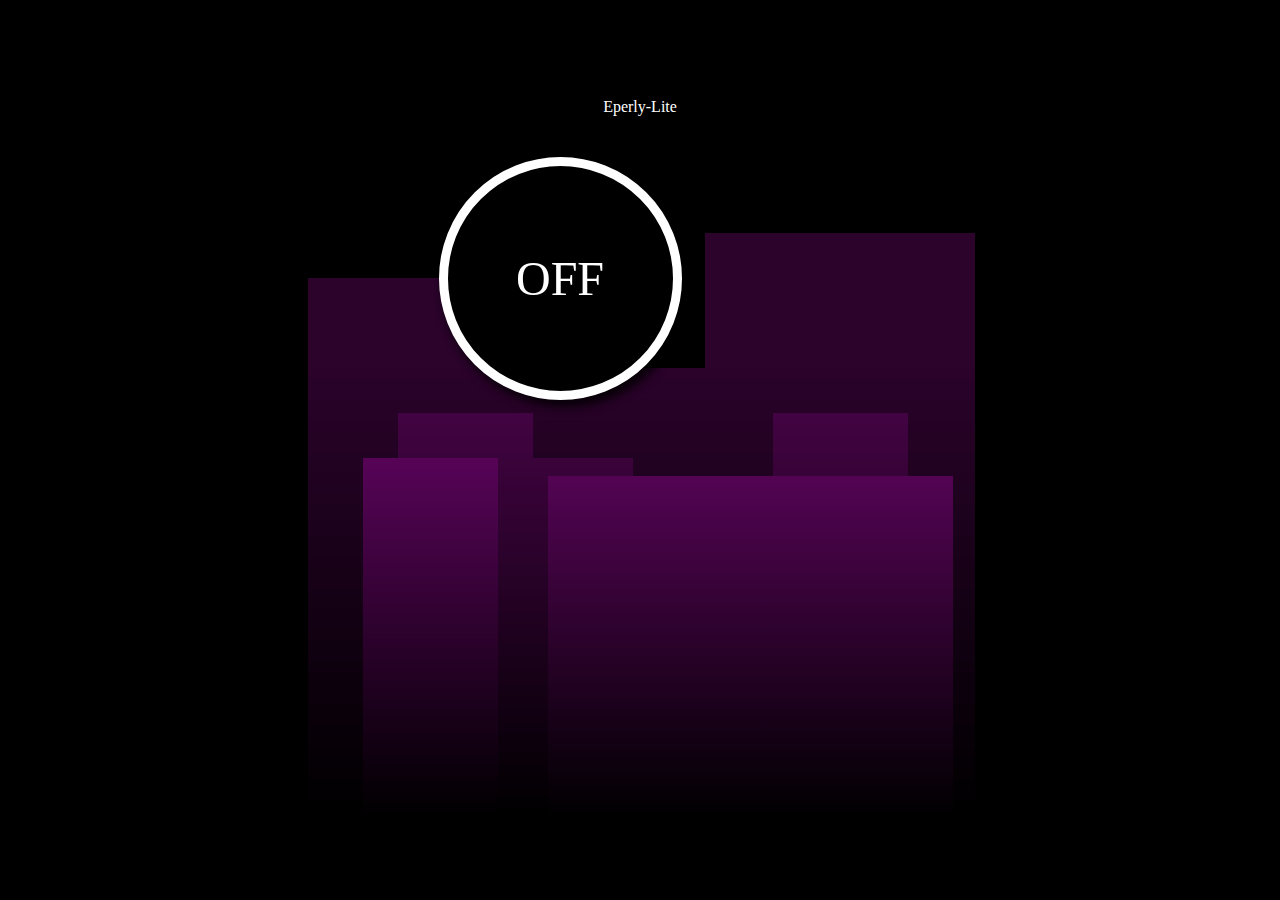
==== index_linked.html @ adbddb36 "Added index_linked.html" ====
<!DOCTYPE html>
<html lang="en">
    <head>
        <meta charset="UTF-8"/>
        <meta name="viewport" content="width=device-width, initial-scale=1.0"/>
        <!-- <link rel="stylesheet" href="styles.css"></link> -->
        <style>
            :root {
                --bg-1: rgb(0, 0, 0);
                --bg-2: rgb( 10, 10, 10);
                --bg-3: rgb(40, 40, 40);
                
                --body-dark-bg1: rgb(0, 0, 0);
                --body-light-bg1: rgb(230, 172, 118);

                --dark-building0: rgb(43, 3, 43);
                --dark-building1: rgb(74, 4, 74);
                --dark-building2: rgb(109, 5, 109);

                --light-building0: rgb(90, 56, 35);
                --light-building1: rgb(130, 78, 46);
                --light-building2: rgb(191, 121, 78);

            }

            body {
                padding: 0;
                background: var(--body-dark-bg1);
                overflow-y: scroll;
                overflow-x: hidden;
                display: flex;
                align-items: center;
                flex-direction: column;
                font-family: fantasy, cursive;
            }

            #title {
                color: white;
                margin-top: 10vh;
                display: flex;
                justify-content: center;
            }

            #building-container0 {
                width: 100vw;
                display: flex;
                flex-direction: row;
                justify-content: center;
                position: fixed;
            }

            #building-container1 {
                width: 100vw;
                display: flex;
                flex-direction: row;
                justify-content: center;
                position: fixed;
            }

            #building-container2 {
                width: 100vw;
                display: flex;
                flex-direction: row;
                justify-content: center;
                position: fixed;
            }

            #building-filter {
                width: 100vw;
                height: 100vh;
                background: linear-gradient(rgb(0, 0, 0, 0) 40%, var(--body-dark-bg1) 90%);
                position: fixed;
                /* background: blue;     */
            }

            #page-container {
                display: flex;
                align-items: center;
                flex-direction: row;
                flex-wrap: wrap;
                max-width: 100vh;
                position: absolute;
                margin-top: 10vh;
                max-height: 100vh;
            }

            .slider-container {
                max-width: 100vh;
                height: 50vh;
                margin-top: 35vh;
                overflow: hidden;
            }

            .paletteContainer {
                max-width: 100vh;
                display: flex;
                flex-wrap: wrap;
                gap: 10px;
                margin: 50px;
            }

            .lightBulb-container {
                max-width: 30vh;
                height: 30vh;
                margin-top: 5vh;
                /* overflow: hidden; */
                display: flex;
                align-items: center;
                justify-content: center;
            }

            .quantizable {
                display: flex;
                justify-content: space-between;
                margin-top: 20px;
                margin-bottom: 30px;
                max-width: 100vh;
            }

            button {
                width: 100px;
                opacity: 0%;
                margin-left: 30px;
                margin-right: 30px;
                border-radius: 10px;
                box-shadow: 5px 5px 10px 2px rgba(0,0,0,.8);
                font-size: 200%;
            }

            .lightBulb {
                position: relative;
                min-width: 25vh;
                min-height: 25vh;
                background: black;
                border: 1vh solid white;
                border-radius: 50%;
                display: flex;
                align-items: center;
                justify-content: center;
                font-size: 300%;
                color: white;
                box-shadow: 5px 5px 10px 2px rgba(0,0,0,.8);
            }

            a {
                text-decoration: none;
            }

            .predefinedColor {
                width: 40px;
                height: 40px;
                background-color: yellow;
            }

            #optionsMenu {
                max-width: 30vh;
                height: 30vh;
                margin-top: 5vh;
                display: flex;
                flex-direction: column;
                align-items: center;
                justify-content: center;
                gap: 2vh;
                visibility: hidden;
            }

            #colorPicker {
                width: 100px;
                height: 50px;
                border-radius: 5%;
                border: none;
                padding: 0;
                opacity: 0%;
                box-shadow: 5px 5px 10px 2px rgba(0,0,0,.8);
            }

            .optionMenu {
                width: 100px;
                height: 30px;
                font-family: fantasy, cursive;
                font-size: 100%;
                /* padding-bottom: 25px; */
                box-shadow: 5px 5px 10px 2px rgba(0,0,0,.8);
            }

            #building01 {
                width: 30vh;
                height: 75vh;
                background: var(--dark-building0);
                margin-left: 400px;
                margin-top: 25vh;
                position: absolute;
            }

            #building02 {
                width: 15vh;
                height: 60vh;
                background: var(--dark-building0);
                margin-left: 100px;
                margin-top: 40vh;
                position: absolute;
            }

            #building03 {
                width: 35vh;
                height: 70vh;
                background: var(--dark-building0);
                margin-left: -350px;
                margin-top: 30vh;
                position: absolute;
            }

            /*
                buildings for building1-container
            */

            #building11 {
                width: 15vh;
                height: 55vh;
                background: var(--dark-building1);
                margin-left: -350px;
                margin-top: 45vh;
                position: absolute;
            }

            #building12 {
                width: 15vh;
                height: 50vh;
                background: var(--dark-building1);
                margin-left: -150px;
                margin-top: 50vh;
                position: absolute;
            }

            #building13 {
                width: 15vh;
                height: 55vh;
                background: var(--dark-building1);
                margin-left: 400px;
                margin-top: 45vh;
                position: absolute;
            }

            /*
                buildings for building1-container
            */

            #building21 {
                width: 45vh;
                height: 52vh;
                background: var(--dark-building2);
                margin-left: 220px;
                margin-top: 52vh;
                position: absolute;
            }

            #building22 {
                width: 15vh;
                height: 50vh;
                background: var(--dark-building2);
                margin-left: -420px;
                margin-top: 50vh;
                position: absolute;
            }
        </style>
        <title>Eperly-Lite v1.0</title>
    </head>
    <body id="body">
        <!-- <div id="bg1"></div>
        <div id="bg2"></div>
        <div id="bg3"></div> -->
        <!-- <div id="red-slider" class="slider"></div>
        <div id="green-slider" class="slider"></div>
        <div id="blue-slider" class="slider"></div>
        <div id="brightness-slider" class="slider"></div> -->

        <!-- <div id="static-choice"></div>
        <div id="heartbeat-choice"></div>
        <div id="rotate"></div> -->

        <div id="title">
            Eperly-Lite
        </div>

        <div id="building-container0">
            <div id="building01" class="building"></div>
            <div id="building02" class="building"></div>
            <div id="building03" class="building"></div>
        </div>

        <div id="building-container1">
            <div id="building11" class="building"></div>
            <div id="building12" class="building"></div>
            <div id="building13" class="building"></div>
        </div>

        <div id="building-container2">
            <div id="building21" class="building"></div>
            <div id="building22" class="building"></div>
            <div id="building23" class="building"></div>
        </div>

        <div id="building-filter"></div>

        <div id="page-container">
            <div id="lightBulb-container" class="lightBulb-container">
                <a href='/on'><div id="lightBulb" class="lightBulb">OFF</div></a>
            </div>
            <div id="optionsMenu">
                <a href='#0'></a><input type="color" id="colorPicker"/></a>
                <!-- need to figure out the <a> -->
                <a href='/static'></a><button type="button" class="optionMenu" id="static-choice">Static</button></a>
                <a href='/heartbeat'></a><button type="button" class="optionMenu" id="heartbeat-choice">Heartbeat</button></a>
                <a href='/rotate'></a><button type="button" class="optionMenu" id="rotate-choice">Rotate</button></a>
            </div>
        </div>

        <div class="slider-container">
            <div id="brightnessFine" class="quantizable">
                <a href='/brightness/dec'><button class="subtract" id="brightnessDown">-</button></a>
                <p>Brightness</p>
                <a href='/brightness/inc'><button class="add" id="brightnessUp">+</button></a>
            </div>
            <div id="redFine" class="quantizable">
                <a href='/r/dec'><button class="subtract" id="redDown">-</button></a>
                <p>Red</p>
                <a href='/r/inc'><button class="add" id="redUp">+</button></a>
            </div>
            <div id="greenFine" class="quantizable">
                <a href='/g/dec'><button class="subtract" id="greenDown">-</button></a>
                <p>Green</p>
                <a href='/g/inc'><button class="add" id="greenUp">+</button></a>
            </div>
            <div id="blueFine" class="quantizable">
                <a href='/b/dec'><button class="subtract" id="blueDown">-</button></a>
                <p>Blue</p>
                <a href='/b/inc'><button class="add" id="blueUp">+</button></a>
            </div>
        </div>

        <!-- <div class="paletteContainer">
            <div class="predefinedColor"></div>
            <div class="predefinedColor"></div>
            <div class="predefinedColor"></div>
            <div class="predefinedColor"></div>
            <div class="predefinedColor"></div>
            <div class="predefinedColor"></div>
            <div class="predefinedColor"></div>
            <div class="predefinedColor"></div>
            <div class="predefinedColor"></div>
            <div class="predefinedColor"></div>
            <div class="predefinedColor"></div>
            <div class="predefinedColor"></div>
            <div class="predefinedColor"></div>
            <div class="predefinedColor"></div>
            <div class="predefinedColor"></div>
            <div class="predefinedColor"></div>
            <div class="predefinedColor"></div>
            <div class="predefinedColor"></div>
            <div class="predefinedColor"></div>
            <div class="predefinedColor"></div>
            <div class="predefinedColor"></div>
            <div class="predefinedColor"></div>
            <div class="predefinedColor"></div>
            <div class="predefinedColor"></div>
            <div class="predefinedColor"></div>
            <div class="predefinedColor"></div>
            <div class="predefinedColor"></div>
            <div class="predefinedColor"></div>
            <div class="predefinedColor"></div>
            <div class="predefinedColor"></div>
            <div class="predefinedColor"></div>
            <div class="predefinedColor"></div>
            <div class="predefinedColor"></div>
            <div class="predefinedColor"></div>
            <div class="predefinedColor"></div>
            <div class="predefinedColor"></div>
            <div class="predefinedColor"></div>
            <div class="predefinedColor"></div>
            <div class="predefinedColor"></div>
            <div class="predefinedColor"></div>
        </div> -->
        
        <script>
            let brightnessSlider = false;
            let redSlider = false;
            let greenSlider = false;
            let blueSlider = false;

            const title = document.getElementById("title");
            const lightBtn = document.getElementById("lightBulb");
            const myBody = document.getElementById("body");
            const inputs = document.getElementsByTagName("input");
            const buttons = document.getElementsByTagName("button");
            const staticChoice = document.getElementById("static-choice");
            const heartbeatChoice = document.getElementById("heartbeat-choice");
            const rotateChoice = document.getElementById("rotate-choice");
            const colorPicker = document.getElementById("colorPicker");
            const lightBulbContainer = document.getElementById("lightBulb-container");
            const optionsMenu = document.getElementById("optionsMenu");
            const brightnessFine = document.getElementById("brightnessFine");
            const redFine = document.getElementById("redFine");
            const greenFine = document.getElementById("greenFine");
            const blueFine = document.getElementById("blueFine");
            const buildingContainer0 = document.getElementById("building-container0");
            const building01 = document.getElementById("building01");
            const building02 = document.getElementById("building02");
            const building03 = document.getElementById("building03");
            const buildingContainer1 = document.getElementById("building-container1");
            const building11 = document.getElementById("building11");
            const building12 = document.getElementById("building12");
            const building13 = document.getElementById("building13");
            const buildingContainer2 = document.getElementById("building-container2");
            const building21 = document.getElementById("building21");
            const building22 = document.getElementById("building22");
            const buildingFilter = document.getElementById("building-filter");


            lightBtn.addEventListener("click", function () {
                if(Object.is(this.innerHTML, "OFF"))
                {
                    this.innerHTML = "ON";
                    this.animate({
                        color: 'black',
                        background: 'white',
                        borderColor: 'black'
                    }, { duration: 400, fill: 'forwards', easing: 'ease-in-out'});
                    myBody.animate({
                        background: 'var(--body-light-bg1)',
                    }, { duration: 400, fill: 'forwards', easing: 'ease-in-out'});

                    for(let i = 0; i < buttons.length; i++)
                    {
                        buttons[i].animate({
                            opacity: '100%'
                        }, { duration: 200, fill: 'forwards', easing: 'ease-in-out'})
                    }

                    for(let i = 0; i < inputs.length; i++)
                    {
                        inputs[i].animate({
                            opacity: '100%'
                        }, { duration: 200, fill: 'forwards', easing: 'ease-in-out'})
                    }

                    colorPicker.animate({
                        opacity: '100%',
                        transform: 'translateY(5px)',
                    }, { duration: 800, fill: 'forwards', easing: 'ease-in-out'});

                    staticChoice.animate({
                        opacity: '100%',
                        transform: 'translateY(5px)'
                    }, { duration: 800, fill: 'forwards', delay: 100, easing: 'ease-in-out'});

                    heartbeatChoice.animate({
                        opacity: '100%',
                        transform: 'translateY(5px)'
                    }, { duration: 800, fill: 'forwards', delay: 200, easing: 'ease-in-out'});

                    rotateChoice.animate({
                        opacity: '100%',
                        transform: 'translateY(5px)'
                    }, { duration: 800, fill: 'forwards', delay: 300, easing: 'ease-in-out'});

                    brightnessFine.animate({
                        opacity: '100%',
                        transform: 'translateY(5px)'
                    }, { duration: 400, fill: 'forwards', delay: 400, easing: 'ease-in-out'});

                    redFine.animate({
                        opacity: '100%',
                        transform: 'translateY(5px)'
                    }, { duration: 400, fill: 'forwards', delay: 500, easing: 'ease-in-out'});

                    greenFine.animate({
                        opacity: '100%',
                        transform: 'translateY(5px)'
                    }, { duration: 400, fill: 'forwards', delay: 600, easing: 'ease-in-out'});

                    blueFine.animate({
                        opacity: '100%',
                        transform: 'translateY(5px)'
                    }, { duration: 400, fill: 'forwards', delay: 700, easing: 'ease-in-out'});

                    optionsMenu.animate({
                        visibility: 'visible'
                    }, { duration: 50, fill: 'forwards', easing: 'ease-in-out'});

                    title.animate({
                        color: 'black'
                    }, { duration: 50, fill: 'forwards', easing: 'ease-in-out'})

                    building01.animate({
                        background: 'var(--light-building0)'
                    }, {duration: 50, fill: 'forwards'})

                    building02.animate({
                        background: 'var(--light-building0)'
                    }, {duration: 50, fill: 'forwards'})

                    building03.animate({
                        background: 'var(--light-building0)'
                    }, {duration: 50, fill: 'forwards'})

                    building11.animate({
                        background: 'var(--light-building1)'
                    }, {duration: 50, fill: 'forwards'})

                    building12.animate({
                        background: 'var(--light-building1)'
                    }, {duration: 50, fill: 'forwards'})

                    building13.animate({
                        background: 'var(--light-building1)'
                    }, {duration: 50, fill: 'forwards'})

                    building21.animate({
                        background: 'var(--light-building2)'
                    }, {duration: 50, fill: 'forwards'})

                    building22.animate({
                        background: 'var(--light-building2)'
                    }, {duration: 50, fill: 'forwards'})

                    buildingFilter.animate({
                        background: 'linear-gradient(rgb(0, 0, 0, 0) 40%, var(--body-light-bg1) 90%)'
                    }, {duration: 50, fill: 'forwards'})
                }
                else if(Object.is(this.innerHTML, "ON"))
                {
                    this.innerHTML = "OFF";
                    this.animate({
                        color: 'white',
                        background: 'black',
                        borderColor: 'white',
                    }, { duration: 400, fill: 'forwards', easing: 'ease-in-out'});
                    myBody.animate({
                        background: 'var(--body-dark-bg1)'
                    }, { duration: 400, fill: 'forwards', easing: 'ease-in-out'});

                    for(let i = 0; i < buttons.length; i++)
                    {
                        buttons[i].animate({
                            opacity: '0'
                        }, { duration: 200, fill: 'forwards', easing: 'ease-in-out'})
                    }

                    for(let i = 0; i < inputs.length; i++)
                    {
                        inputs[i].animate({
                            opacity: '0'
                        }, { duration: 200, fill: 'forwards', easing: 'ease-in-out'})
                    }

                    colorPicker.animate({
                        opacity: '0%',
                        transform: 'translateY(-5px)'
                    }, { duration: 800, fill: 'forwards', easing: 'ease-in-out'});

                    staticChoice.animate({
                        opacity: '0%',
                        transform: 'translateY(-5px)'
                    }, { duration: 800, fill: 'forwards', delay: 100, easing: 'ease-in-out'});

                    heartbeatChoice.animate({
                        opacity: '0%',
                        transform: 'translateY(-5px)'
                    }, { duration: 800, fill: 'forwards', delay: 200, easing: 'ease-in-out'});

                    rotateChoice.animate({
                        opacity: '0%',
                        transform: 'translateY(-5px)'
                    }, { duration: 800, fill: 'forwards', delay: 300, easing: 'ease-in-out'});

                    brightnessFine.animate({
                        opacity: '0%',
                        transform: 'translateY(-5px)'
                    }, { duration: 400, fill: 'forwards', delay: 400, easing: 'ease-in-out'});

                    redFine.animate({
                        opacity: '0%',
                        transform: 'translateY(-5px)'
                    }, { duration: 400, fill: 'forwards', delay: 500, easing: 'ease-in-out'});

                    greenFine.animate({
                        opacity: '0%',
                        transform: 'translateY(-5px)'
                    }, { duration: 400, fill: 'forwards', delay: 600, easing: 'ease-in-out'});

                    blueFine.animate({
                        opacity: '0%',
                        transform: 'translateY(-5px)'
                    }, { duration: 400, fill: 'forwards', delay: 700, easing: 'ease-in-out'});

                    optionsMenu.animate({
                        visibility: 'hidden'
                    }, { duration: 50, fill: 'forwards', easing: 'ease-in-out'});

                    title.animate({
                        color: 'white'
                    }, { duration: 50, fill: 'forwards', easing: 'ease-in-out'})

                    building01.animate({
                        background: 'var(--dark-building0)'
                    }, {duration: 50, fill: 'forwards', easing: 'ease-in-out'})

                    building02.animate({
                        background: 'var(--dark-building0)'
                    }, {duration: 50, fill: 'forwards', easing: 'ease-in-out'})

                    building03.animate({
                        background: 'var(--dark-building0)'
                    }, {duration: 50, fill: 'forwards', easing: 'ease-in-out'})

                    building11.animate({
                        background: 'var(--dark-building1)'
                    }, {duration: 50, fill: 'forwards', easing: 'ease-in-out'})

                    building12.animate({
                        background: 'var(--dark-building1)'
                    }, {duration: 50, fill: 'forwards', easing: 'ease-in-out'})

                    building13.animate({
                        background: 'var(--dark-building1)'
                    }, {duration: 50, fill: 'forwards', easing: 'ease-in-out'})

                    building21.animate({
                        background: 'var(--dark-building2)'
                    }, {duration: 50, fill: 'forwards', easing: 'ease-in-out'})

                    building22.animate({
                        background: 'var(--dark-building2)'
                    }, {duration: 50, fill: 'forwards', easing: 'ease-in-out'})

                    buildingFilter.animate({
                        background: 'linear-gradient(rgb(0, 0, 0, 0) 40%, var(--body-dark-bg1) 90%)'
                    }, {duration: 50, fill: 'forwards', easing: 'ease-in-out'})
                }
            });

            window.onmousedown = function (e)
            {
                const selectedWithId = document.getElementById(e.target.id);

                if( (Object.is(e.target.className, 'subtract')) || (Object.is(e.target.className, 'add')) || (Object.is(e.target.className, 'optionMenu')) )
                {
                    selectedWithId.animate({
                        background: 'rgb(191, 190, 190)'
                    }, { duration: 50, fill: 'forwards'});
                }

                if(Object.is(e.target.id, 'brightness-slider'))
                {
                    brightnessSlider = true;
                }
                else if(Object.is(e.target.id, 'red-slider'))
                {
                    redSlider = true;
                }
                else if(Object.is(e.target.id, 'green-slider'))
                {
                    greenSlider = true;
                }
                else if(Object.is(e.target.id, 'blue-slider'))
                {
                    blueSlider = true;
                }
            }

            window.onmouseup = function (e)
            {
                const adds = document.getElementsByClassName('add');
                const subtracts = document.getElementsByClassName('subtract');
                const optionMenu = document.getElementsByClassName('optionMenu');

                for( let i = 0; i < adds.length; i++ )
                {
                    adds[i].animate({
                        background: 'white'
                    }, { duration: 50, fill: 'forwards'});

                    subtracts[i].animate({
                        background: 'white'
                    }, { duration: 50, fill: 'forwards'});
                }

                for( let j = 0; j < optionMenu.length; j++ )
                {
                    optionMenu[j].animate({
                        background: 'white'
                    }, { duration: 50, fill: 'forwards'});
                }

                brightnessSlider = false;
                redSlider = false;
                greenSlider = false;
                blueSlider = false;
            }

            window.onmousemove = function (e)
            {
                const moveY = e.clientY - window.innerHeight;
                if(brightnessSlider)
                {
                    document.getElementById('brightness-slider').animate({
                        transform: `translateY(${moveY}px)`
                    }, {duration: 200, fill: 'forwards'})
                }
                else if(redSlider)
                {
                    document.getElementById('red-slider').animate({
                        transform: `translateY(${moveY}px)`
                    }, {duration: 200, fill: 'forwards'})
                }
                else if(greenSlider)
                {
                    document.getElementById('green-slider').animate({
                        transform: `translateY(${moveY}px)`
                    }, {duration: 200, fill: 'forwards'})
                }
                else if(blueSlider)
                {
                    document.getElementById('blue-slider').animate({
                        transform: `translateY(${moveY}px)`
                    }, {duration: 200, fill: 'forwards'})
                }
            }
        </script>
    </body>
</html>
---- styles.css ----
:root {
    --bg-1: rgb(0, 0, 0);
    --bg-2: rgb( 10, 10, 10);
    --bg-3: rgb(40, 40, 40);
}

body {
    padding: 0;
    background: black;
    overflow-y: scroll;
    overflow-x: hidden;
    display: flex;
    /* justify-content: center; */
    align-items: center;
    flex-direction: column;
    font-family: fantasy, cursive;
}

#title {
    color: white;
    margin-top: 10vh;
    display: flex;
    justify-content: center;
}

#page-container {
    display: flex;
    /* justify-content: center; */
    align-items: center;
    flex-direction: row;
    flex-wrap: wrap;
    /* gap: 10vh; */
    max-width: 100vh;
    /* background: blue; */
    position: absolute;
    margin-top: 10vh;
    max-height: 100vh;
}

.slider-container {
    max-width: 100vh;
    height: 50vh;
    margin-top: 35vh;
    overflow: hidden;
}

/* .slider {
    margin-top: 190vh;
    opacity: 0%;
}

#red-slider {
    width: 10vh;
    height: 100vh;
    background: red;
    border-radius: 10px;
    position: absolute;
    margin-left: -10%;
    border: 2px solid black;
    z-index: 3;
}

#green-slider {
    width: 10vh;
    height: 100vh;
    background: green;
    border-radius: 10px;
    position: absolute;
    margin-left: 30%;
    border: 2px solid black;
    z-index: 3;
}

#blue-slider {
    width: 10vh;
    height: 100vh;
    background: blue;
    border-radius: 10px;
    position: absolute;
    margin-left: 70%;
    border: 2px solid black;
    z-index: 3;
}

#brightness-slider {
    width: 10vh;
    height: 100vh;
    background: grey;
    border-radius: 10px;
    position: absolute;
    margin-left: -80%;
    border: 2px solid black;
    z-index: 3;
} */

.lightBulb-container {
    max-width: 30vh;
    height: 30vh;
    margin-top: 5vh;
    /* overflow: hidden; */
    display: flex;
    align-items: center;
    justify-content: center;
}

.quantizable {
    display: flex;
    justify-content: space-between;
    margin-top: 20px;
    margin-bottom: 30px;
    max-width: 100vh;
}

button {
    width: 100px;
    opacity: 0%;
    margin-left: 30px;
    margin-right: 30px;
    border-radius: 10px;
    box-shadow: 5px 5px 10px 2px rgba(0,0,0,.8);
    font-size: 200%;
}

.lightBulb {
    position: relative;
    min-width: 25vh;
    min-height: 25vh;
    background: black;
    border: 1vh solid white;
    border-radius: 50%;
    display: flex;
    align-items: center;
    justify-content: center;
    font-size: 300%;
    color: white;
    box-shadow: 5px 5px 10px 2px rgba(0,0,0,.8);
    /* background: rgb(191, 190, 190); */
}

/* .paletteContainer {
    width: 100vw;
    height: 40vh;
    display: flex;
    flex-wrap: wrap;
    gap: 10px;
    margin: 50px;
} */

/* .predefinedColor {
    width: 40px;
    height: 40px;
    background-color: yellow;
} */

#optionsMenu {
    max-width: 30vh;
    height: 30vh;
    margin-top: 5vh;
    display: flex;
    flex-direction: column;
    align-items: center;
    justify-content: center;
    gap: 2vh;
    visibility: hidden;
}

#colorPicker {
    width: 100px;
    height: 50px;
    border-radius: 5%;
    border: none;
    padding: 0;
    opacity: 0%;
    box-shadow: 5px 5px 10px 2px rgba(0,0,0,.8);
}

.optionMenu {
    width: 100px;
    height: 20px;
    font-family: fantasy, cursive;
    font-size: 100%;
    padding-bottom: 25px;
    box-shadow: 5px 5px 10px 2px rgba(0,0,0,.8);
}
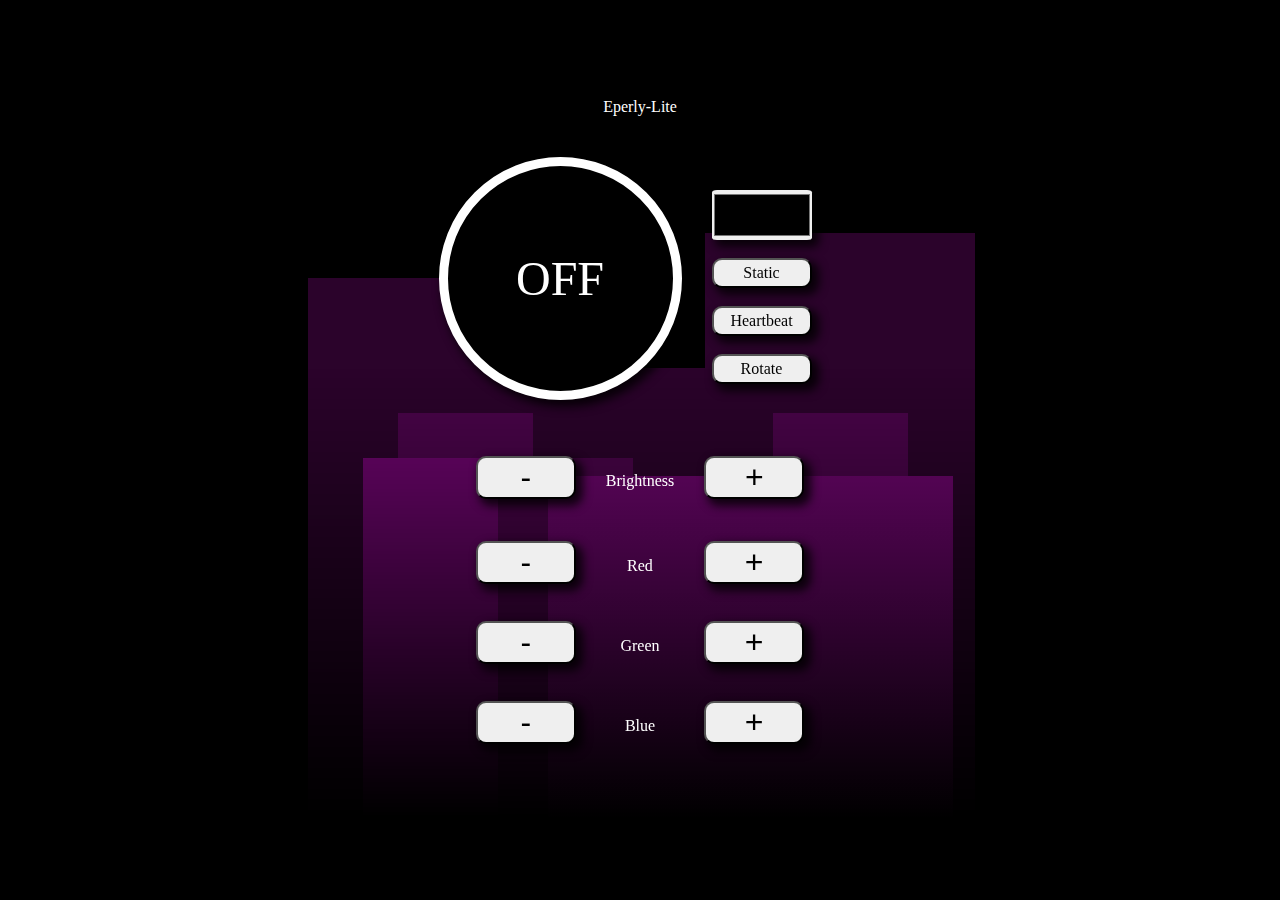
==== commit 0e39d429: "Fixed hyperlinks for index and index_linked" ====
--- a/index_linked.html
+++ b/index_linked.html
@@ -10,7 +10,6 @@
                 --bg-2: rgb( 10, 10, 10);
                 --bg-3: rgb(40, 40, 40);
                 
-                --body-dark-bg1: rgb(0, 0, 0);
                 --body-light-bg1: rgb(230, 172, 118);
 
                 --dark-building0: rgb(43, 3, 43);
@@ -23,57 +22,145 @@
 
             }
 
-            body {
+            .predefinedColor {
+                width: 40px;
+                height: 40px;
+                background-color: yellow;
+            }
+        </style>
+        <title>Eperly-Lite v1.0</title>
+    </head>
+    <body id="body" style="
                 padding: 0;
-                background: var(--body-dark-bg1);
+                background: rgb(0, 0, 0);
                 overflow-y: scroll;
                 overflow-x: hidden;
                 display: flex;
                 align-items: center;
                 flex-direction: column;
                 font-family: fantasy, cursive;
-            }
-
-            #title {
+                "
+    >
+        <div id="title" style="
                 color: white;
                 margin-top: 10vh;
                 display: flex;
                 justify-content: center;
-            }
-
-            #building-container0 {
+                "
+        >
+            Eperly-Lite
+        </div>
+
+        <div id="building-container0" style="
                 width: 100vw;
                 display: flex;
                 flex-direction: row;
                 justify-content: center;
                 position: fixed;
-            }
-
-            #building-container1 {
+                "
+        >
+            <div id="building01" class="building" style="
+                    width: 30vh;
+                    height: 75vh;
+                    background: rgb(43, 3, 43);
+                    margin-left: 400px;
+                    margin-top: 25vh;
+                    position: absolute;
+                    "
+            ></div>
+            <div id="building02" class="building" style="
+                    width: 15vh;
+                    height: 60vh;
+                    background: var(--dark-building0);
+                    margin-left: 100px;
+                    margin-top: 40vh;
+                    position: absolute;
+                    "
+            ></div>
+            <div id="building03" class="building" style="
+                    width: 35vh;
+                    height: 70vh;
+                    background: var(--dark-building0);
+                    margin-left: -350px;
+                    margin-top: 30vh;
+                    position: absolute;
+                    "
+            ></div>
+        </div>
+
+        <div id="building-container1" style="
                 width: 100vw;
                 display: flex;
                 flex-direction: row;
                 justify-content: center;
                 position: fixed;
-            }
-
-            #building-container2 {
+                "
+        >
+            <div id="building11" class="building" style="
+                        width: 15vh;
+                        height: 55vh;
+                        background: var(--dark-building1);
+                        margin-left: -350px;
+                        margin-top: 45vh;
+                        position: absolute;
+                    "
+            ></div>
+            <div id="building12" class="building" style="
+                    width: 15vh;
+                    height: 50vh;
+                    background: var(--dark-building1);
+                    margin-left: -150px;
+                    margin-top: 50vh;
+                    position: absolute;
+                    "
+            ></div>
+            <div id="building13" class="building" style="
+                    width: 15vh;
+                    height: 55vh;
+                    background: var(--dark-building1);
+                    margin-left: 400px;
+                    margin-top: 45vh;
+                    position: absolute;
+                    "
+            ></div>
+        </div>
+
+        <div id="building-container2" style="
                 width: 100vw;
                 display: flex;
                 flex-direction: row;
                 justify-content: center;
                 position: fixed;
-            }
-
-            #building-filter {
+                "
+        >
+            <div id="building21" class="building" style="
+                    width: 45vh;
+                    height: 52vh;
+                    background: var(--dark-building2);
+                    margin-left: 220px;
+                    margin-top: 52vh;
+                    position: absolute;
+                    "
+            ></div>
+            <div id="building22" class="building" style="
+                    width: 15vh;
+                    height: 50vh;
+                    background: var(--dark-building2);
+                    margin-left: -420px;
+                    margin-top: 50vh;
+                    position: absolute;
+                    "
+            ></div>
+        </div>
+
+        <div id="building-filter" style="
                 width: 100vw;
                 height: 100vh;
-                background: linear-gradient(rgb(0, 0, 0, 0) 40%, var(--body-dark-bg1) 90%);
+                background: linear-gradient(rgb(0, 0, 0, 0) 40%, rgb(0, 0, 0) 90%);
                 position: fixed;
-                /* background: blue;     */
-            }
-
-            #page-container {
+                "
+        ></div>
+        <div id="page-container" style="
                 display: flex;
                 align-items: center;
                 flex-direction: row;
@@ -82,263 +169,207 @@
                 position: absolute;
                 margin-top: 10vh;
                 max-height: 100vh;
-            }
-
-            .slider-container {
-                max-width: 100vh;
-                height: 50vh;
-                margin-top: 35vh;
-                overflow: hidden;
-            }
-
-            .paletteContainer {
+                ">
+            <div id="lightBulb-container" class="lightBulb-container" style="
+                    max-width: 30vh;
+                    height: 30vh;
+                    margin-top: 5vh;
+                    display: flex;
+                    align-items: center;
+                    justify-content: center;
+                    "
+            >
+                <a href='/on' style="text-decoration: none;"><div id="lightBulb" class="lightBulb" style=" position: relative; min-width: 25vh; min-height: 25vh; background: black; border: 1vh solid white; border-radius: 50%; display: flex; align-items: center; justify-content: center; font-size: 300%; color: white; box-shadow: 5px 5px 10px 2px rgba(0,0,0,.8);">OFF</div></a>
+            </div>
+            <div id="optionsMenu" style="
+                    max-width: 30vh;
+                    height: 30vh;
+                    margin-top: 5vh;
+                    display: flex;
+                    flex-direction: column;
+                    align-items: center;
+                    justify-content: center;
+                    gap: 2vh;
+                    visibility: visible;
+                    ">
+                <a href='#0' style="text-decoration: none;"></a><input type="color" id="colorPicker" style="width: 100px; height: 50px; border-radius: 5%; border: none; padding: 0; opacity: 100%; box-shadow: 5px 5px 10px 2px rgba(0,0,0,.8);"/>
+                <a href='/static' style="text-decoration: none;">
+                <button type="button" class="optionMenu" id="static-choice" style=" width: 100px; 
+                opacity: 100%; 
+                margin-left: 30px; 
+                margin-right: 30px; 
+                border-radius: 10px; 
+                box-shadow: 5px 5px 10px 2px rgba(0,0,0,.8); 
+                height: 30px; 
+                font-family: fantasy, cursive; 
+                font-size: 100%;">Static</button></a>
+                <a href='/heartbeat' style="
+                        text-decoration: none;
+                        "
+                ><button type="button" class="optionMenu" id="heartbeat-choice" style="
+                        width: 100px;
+                        opacity: 100%;
+                        margin-left: 30px;
+                        margin-right: 30px;
+                        border-radius: 10px;
+                        box-shadow: 5px 5px 10px 2px rgba(0,0,0,.8);
+                        height: 30px;
+                        font-family: fantasy, cursive;
+                        font-size: 100%;
+                        "
+                >Heartbeat</button></a>
+                <a href='/rotate' style="text-decoration: none;"><button type="button" class="optionMenu" id="rotate-choice" style="width: 100px; opacity: 100%; margin-left: 30px; margin-right: 30px;border-radius: 10px; box-shadow: 5px 5px 10px 2px rgba(0,0,0,.8);height: 30px; font-family: fantasy, cursive; font-size: 100%;">Rotate</button></a>
+            </div>
+        </div>
+        <div class="slider-container" style="max-width: 100vh; height: 50vh; margin-top: 35vh; overflow: visible; z-index: 2; color: white">
+            <div id="brightnessFine" class="quantizable" style=" 
+                opacity: 100%;
+                display: flex; 
+                justify-content: space-between; 
+                margin-top: 25px; 
+                margin-bottom: 35px; 
+                max-width: 100vh;">
+                <a href='/brightness/dec' style="text-decoration: none;"><button class="subtract" id="brightnessDown" style=" 
+                    width: 100px;
+                    margin-left: 30px; 
+                    margin-right: 30px; 
+                    border-radius: 10px; 
+                    box-shadow: 5px 5px 10px 2px rgba(0,0,0,.8); 
+                    font-size: 200%;"
+                    >-</button></a>
+                <p>Brightness</p>
+                <a href='/brightness/inc' style="
+                        text-decoration: none;
+                        "
+                ><button class="add" id="brightnessUp" style="
+                        width: 100px;
+                        opacity: 100%;
+                        margin-left: 30px;
+                        margin-right: 30px;
+                        border-radius: 10px;
+                        box-shadow: 5px 5px 10px 2px rgba(0,0,0,.8);
+                        font-size: 200%;
+                        "
+                    >+</button></a>
+            </div>
+            <div id="redFine" class="quantizable" style="
+                    display: flex;
+                    justify-content: space-between;
+                    margin-top: 20px;
+                    margin-bottom: 30px;
+                    max-width: 100vh;
+                    "
+            >
+                <a href='/r/dec' style="
+                        text-decoration: none;
+                        "
+                ><button class="subtract" id="redDown" style="
+                        width: 100px;
+                        opacity: 100%;
+                        margin-left: 30px;
+                        margin-right: 30px;
+                        border-radius: 10px;
+                        box-shadow: 5px 5px 10px 2px rgba(0,0,0,.8);
+                        font-size: 200%;
+                        "
+                    >-</button></a>
+                <p>Red</p>
+                <a href='/r/inc' style="
+                        text-decoration: none;
+                        "
+                ><button class="add" id="redUp" style="
+                        width: 100px;
+                        opacity: 100%;
+                        margin-left: 30px;
+                        margin-right: 30px;
+                        border-radius: 10px;
+                        box-shadow: 5px 5px 10px 2px rgba(0,0,0,.8);
+                        font-size: 200%;
+                        "
+                    >+</button></a>
+            </div>
+            <div id="greenFine" class="quantizable" style="
+                    display: flex;
+                    justify-content: space-between;
+                    margin-top: 20px;
+                    margin-bottom: 30px;
+                    max-width: 100vh;
+                    "
+            >
+                <a href='/g/dec' style="
+                        text-decoration: none;
+                        "
+                ><button class="subtract" id="greenDown" style="
+                        width: 100px;
+                        opacity: 100%;
+                        margin-left: 30px;
+                        margin-right: 30px;
+                        border-radius: 10px;
+                        box-shadow: 5px 5px 10px 2px rgba(0,0,0,.8);
+                        font-size: 200%;
+                        "
+                    >-</button></a>
+                <p>Green</p>
+                <a href='/g/inc' style="
+                        text-decoration: none;
+                        "
+                ><button class="add" id="greenUp" style="
+                        width: 100px;
+                        opacity: 100%;
+                        margin-left: 30px;
+                        margin-right: 30px;
+                        border-radius: 10px;
+                        box-shadow: 5px 5px 10px 2px rgba(0,0,0,.8);
+                        font-size: 200%;
+                        "   
+                    >+</button></a>
+            </div>
+            <div id="blueFine" class="quantizable" style="
+                    display: flex;
+                    justify-content: space-between;
+                    margin-top: 20px;
+                    margin-bottom: 30px;
+                    max-width: 100vh;
+                    "
+            >
+                <a href='/b/dec' style="
+                        text-decoration: none;
+                        "
+                ><button class="subtract" id="blueDown" style="
+                        width: 100px;
+                        opacity: 100%;
+                        margin-left: 30px;
+                        margin-right: 30px;
+                        border-radius: 10px;
+                        box-shadow: 5px 5px 10px 2px rgba(0,0,0,.8);
+                        font-size: 200%;
+                        "
+                >-</button></a>
+                <p>Blue</p>
+                <a href='/b/inc' style="
+                        text-decoration: none;
+                        "
+                ><button class="add" id="blueUp" style="
+                        width: 100px;
+                        opacity: 100%;
+                        margin-left: 30px;
+                        margin-right: 30px;
+                        border-radius: 10px;
+                        box-shadow: 5px 5px 10px 2px rgba(0,0,0,.8);
+                        font-size: 200%;
+                        "
+                >+</button></a>
+            </div>
+        </div>
+
+        <!-- <div class="paletteContainer" style="
                 max-width: 100vh;
                 display: flex;
                 flex-wrap: wrap;
                 gap: 10px;
                 margin: 50px;
-            }
-
-            .lightBulb-container {
-                max-width: 30vh;
-                height: 30vh;
-                margin-top: 5vh;
-                /* overflow: hidden; */
-                display: flex;
-                align-items: center;
-                justify-content: center;
-            }
-
-            .quantizable {
-                display: flex;
-                justify-content: space-between;
-                margin-top: 20px;
-                margin-bottom: 30px;
-                max-width: 100vh;
-            }
-
-            button {
-                width: 100px;
-                opacity: 0%;
-                margin-left: 30px;
-                margin-right: 30px;
-                border-radius: 10px;
-                box-shadow: 5px 5px 10px 2px rgba(0,0,0,.8);
-                font-size: 200%;
-            }
-
-            .lightBulb {
-                position: relative;
-                min-width: 25vh;
-                min-height: 25vh;
-                background: black;
-                border: 1vh solid white;
-                border-radius: 50%;
-                display: flex;
-                align-items: center;
-                justify-content: center;
-                font-size: 300%;
-                color: white;
-                box-shadow: 5px 5px 10px 2px rgba(0,0,0,.8);
-            }
-
-            a {
-                text-decoration: none;
-            }
-
-            .predefinedColor {
-                width: 40px;
-                height: 40px;
-                background-color: yellow;
-            }
-
-            #optionsMenu {
-                max-width: 30vh;
-                height: 30vh;
-                margin-top: 5vh;
-                display: flex;
-                flex-direction: column;
-                align-items: center;
-                justify-content: center;
-                gap: 2vh;
-                visibility: hidden;
-            }
-
-            #colorPicker {
-                width: 100px;
-                height: 50px;
-                border-radius: 5%;
-                border: none;
-                padding: 0;
-                opacity: 0%;
-                box-shadow: 5px 5px 10px 2px rgba(0,0,0,.8);
-            }
-
-            .optionMenu {
-                width: 100px;
-                height: 30px;
-                font-family: fantasy, cursive;
-                font-size: 100%;
-                /* padding-bottom: 25px; */
-                box-shadow: 5px 5px 10px 2px rgba(0,0,0,.8);
-            }
-
-            #building01 {
-                width: 30vh;
-                height: 75vh;
-                background: var(--dark-building0);
-                margin-left: 400px;
-                margin-top: 25vh;
-                position: absolute;
-            }
-
-            #building02 {
-                width: 15vh;
-                height: 60vh;
-                background: var(--dark-building0);
-                margin-left: 100px;
-                margin-top: 40vh;
-                position: absolute;
-            }
-
-            #building03 {
-                width: 35vh;
-                height: 70vh;
-                background: var(--dark-building0);
-                margin-left: -350px;
-                margin-top: 30vh;
-                position: absolute;
-            }
-
-            /*
-                buildings for building1-container
-            */
-
-            #building11 {
-                width: 15vh;
-                height: 55vh;
-                background: var(--dark-building1);
-                margin-left: -350px;
-                margin-top: 45vh;
-                position: absolute;
-            }
-
-            #building12 {
-                width: 15vh;
-                height: 50vh;
-                background: var(--dark-building1);
-                margin-left: -150px;
-                margin-top: 50vh;
-                position: absolute;
-            }
-
-            #building13 {
-                width: 15vh;
-                height: 55vh;
-                background: var(--dark-building1);
-                margin-left: 400px;
-                margin-top: 45vh;
-                position: absolute;
-            }
-
-            /*
-                buildings for building1-container
-            */
-
-            #building21 {
-                width: 45vh;
-                height: 52vh;
-                background: var(--dark-building2);
-                margin-left: 220px;
-                margin-top: 52vh;
-                position: absolute;
-            }
-
-            #building22 {
-                width: 15vh;
-                height: 50vh;
-                background: var(--dark-building2);
-                margin-left: -420px;
-                margin-top: 50vh;
-                position: absolute;
-            }
-        </style>
-        <title>Eperly-Lite v1.0</title>
-    </head>
-    <body id="body">
-        <!-- <div id="bg1"></div>
-        <div id="bg2"></div>
-        <div id="bg3"></div> -->
-        <!-- <div id="red-slider" class="slider"></div>
-        <div id="green-slider" class="slider"></div>
-        <div id="blue-slider" class="slider"></div>
-        <div id="brightness-slider" class="slider"></div> -->
-
-        <!-- <div id="static-choice"></div>
-        <div id="heartbeat-choice"></div>
-        <div id="rotate"></div> -->
-
-        <div id="title">
-            Eperly-Lite
-        </div>
-
-        <div id="building-container0">
-            <div id="building01" class="building"></div>
-            <div id="building02" class="building"></div>
-            <div id="building03" class="building"></div>
-        </div>
-
-        <div id="building-container1">
-            <div id="building11" class="building"></div>
-            <div id="building12" class="building"></div>
-            <div id="building13" class="building"></div>
-        </div>
-
-        <div id="building-container2">
-            <div id="building21" class="building"></div>
-            <div id="building22" class="building"></div>
-            <div id="building23" class="building"></div>
-        </div>
-
-        <div id="building-filter"></div>
-
-        <div id="page-container">
-            <div id="lightBulb-container" class="lightBulb-container">
-                <a href='/on'><div id="lightBulb" class="lightBulb">OFF</div></a>
-            </div>
-            <div id="optionsMenu">
-                <a href='#0'></a><input type="color" id="colorPicker"/></a>
-                <!-- need to figure out the <a> -->
-                <a href='/static'></a><button type="button" class="optionMenu" id="static-choice">Static</button></a>
-                <a href='/heartbeat'></a><button type="button" class="optionMenu" id="heartbeat-choice">Heartbeat</button></a>
-                <a href='/rotate'></a><button type="button" class="optionMenu" id="rotate-choice">Rotate</button></a>
-            </div>
-        </div>
-
-        <div class="slider-container">
-            <div id="brightnessFine" class="quantizable">
-                <a href='/brightness/dec'><button class="subtract" id="brightnessDown">-</button></a>
-                <p>Brightness</p>
-                <a href='/brightness/inc'><button class="add" id="brightnessUp">+</button></a>
-            </div>
-            <div id="redFine" class="quantizable">
-                <a href='/r/dec'><button class="subtract" id="redDown">-</button></a>
-                <p>Red</p>
-                <a href='/r/inc'><button class="add" id="redUp">+</button></a>
-            </div>
-            <div id="greenFine" class="quantizable">
-                <a href='/g/dec'><button class="subtract" id="greenDown">-</button></a>
-                <p>Green</p>
-                <a href='/g/inc'><button class="add" id="greenUp">+</button></a>
-            </div>
-            <div id="blueFine" class="quantizable">
-                <a href='/b/dec'><button class="subtract" id="blueDown">-</button></a>
-                <p>Blue</p>
-                <a href='/b/inc'><button class="add" id="blueUp">+</button></a>
-            </div>
-        </div>
-
-        <!-- <div class="paletteContainer">
+                "
+            >
             <div class="predefinedColor"></div>
             <div class="predefinedColor"></div>
             <div class="predefinedColor"></div>
@@ -380,352 +411,5 @@
             <div class="predefinedColor"></div>
             <div class="predefinedColor"></div>
         </div> -->
-        
-        <script>
-            let brightnessSlider = false;
-            let redSlider = false;
-            let greenSlider = false;
-            let blueSlider = false;
-
-            const title = document.getElementById("title");
-            const lightBtn = document.getElementById("lightBulb");
-            const myBody = document.getElementById("body");
-            const inputs = document.getElementsByTagName("input");
-            const buttons = document.getElementsByTagName("button");
-            const staticChoice = document.getElementById("static-choice");
-            const heartbeatChoice = document.getElementById("heartbeat-choice");
-            const rotateChoice = document.getElementById("rotate-choice");
-            const colorPicker = document.getElementById("colorPicker");
-            const lightBulbContainer = document.getElementById("lightBulb-container");
-            const optionsMenu = document.getElementById("optionsMenu");
-            const brightnessFine = document.getElementById("brightnessFine");
-            const redFine = document.getElementById("redFine");
-            const greenFine = document.getElementById("greenFine");
-            const blueFine = document.getElementById("blueFine");
-            const buildingContainer0 = document.getElementById("building-container0");
-            const building01 = document.getElementById("building01");
-            const building02 = document.getElementById("building02");
-            const building03 = document.getElementById("building03");
-            const buildingContainer1 = document.getElementById("building-container1");
-            const building11 = document.getElementById("building11");
-            const building12 = document.getElementById("building12");
-            const building13 = document.getElementById("building13");
-            const buildingContainer2 = document.getElementById("building-container2");
-            const building21 = document.getElementById("building21");
-            const building22 = document.getElementById("building22");
-            const buildingFilter = document.getElementById("building-filter");
-
-
-            lightBtn.addEventListener("click", function () {
-                if(Object.is(this.innerHTML, "OFF"))
-                {
-                    this.innerHTML = "ON";
-                    this.animate({
-                        color: 'black',
-                        background: 'white',
-                        borderColor: 'black'
-                    }, { duration: 400, fill: 'forwards', easing: 'ease-in-out'});
-                    myBody.animate({
-                        background: 'var(--body-light-bg1)',
-                    }, { duration: 400, fill: 'forwards', easing: 'ease-in-out'});
-
-                    for(let i = 0; i < buttons.length; i++)
-                    {
-                        buttons[i].animate({
-                            opacity: '100%'
-                        }, { duration: 200, fill: 'forwards', easing: 'ease-in-out'})
-                    }
-
-                    for(let i = 0; i < inputs.length; i++)
-                    {
-                        inputs[i].animate({
-                            opacity: '100%'
-                        }, { duration: 200, fill: 'forwards', easing: 'ease-in-out'})
-                    }
-
-                    colorPicker.animate({
-                        opacity: '100%',
-                        transform: 'translateY(5px)',
-                    }, { duration: 800, fill: 'forwards', easing: 'ease-in-out'});
-
-                    staticChoice.animate({
-                        opacity: '100%',
-                        transform: 'translateY(5px)'
-                    }, { duration: 800, fill: 'forwards', delay: 100, easing: 'ease-in-out'});
-
-                    heartbeatChoice.animate({
-                        opacity: '100%',
-                        transform: 'translateY(5px)'
-                    }, { duration: 800, fill: 'forwards', delay: 200, easing: 'ease-in-out'});
-
-                    rotateChoice.animate({
-                        opacity: '100%',
-                        transform: 'translateY(5px)'
-                    }, { duration: 800, fill: 'forwards', delay: 300, easing: 'ease-in-out'});
-
-                    brightnessFine.animate({
-                        opacity: '100%',
-                        transform: 'translateY(5px)'
-                    }, { duration: 400, fill: 'forwards', delay: 400, easing: 'ease-in-out'});
-
-                    redFine.animate({
-                        opacity: '100%',
-                        transform: 'translateY(5px)'
-                    }, { duration: 400, fill: 'forwards', delay: 500, easing: 'ease-in-out'});
-
-                    greenFine.animate({
-                        opacity: '100%',
-                        transform: 'translateY(5px)'
-                    }, { duration: 400, fill: 'forwards', delay: 600, easing: 'ease-in-out'});
-
-                    blueFine.animate({
-                        opacity: '100%',
-                        transform: 'translateY(5px)'
-                    }, { duration: 400, fill: 'forwards', delay: 700, easing: 'ease-in-out'});
-
-                    optionsMenu.animate({
-                        visibility: 'visible'
-                    }, { duration: 50, fill: 'forwards', easing: 'ease-in-out'});
-
-                    title.animate({
-                        color: 'black'
-                    }, { duration: 50, fill: 'forwards', easing: 'ease-in-out'})
-
-                    building01.animate({
-                        background: 'var(--light-building0)'
-                    }, {duration: 50, fill: 'forwards'})
-
-                    building02.animate({
-                        background: 'var(--light-building0)'
-                    }, {duration: 50, fill: 'forwards'})
-
-                    building03.animate({
-                        background: 'var(--light-building0)'
-                    }, {duration: 50, fill: 'forwards'})
-
-                    building11.animate({
-                        background: 'var(--light-building1)'
-                    }, {duration: 50, fill: 'forwards'})
-
-                    building12.animate({
-                        background: 'var(--light-building1)'
-                    }, {duration: 50, fill: 'forwards'})
-
-                    building13.animate({
-                        background: 'var(--light-building1)'
-                    }, {duration: 50, fill: 'forwards'})
-
-                    building21.animate({
-                        background: 'var(--light-building2)'
-                    }, {duration: 50, fill: 'forwards'})
-
-                    building22.animate({
-                        background: 'var(--light-building2)'
-                    }, {duration: 50, fill: 'forwards'})
-
-                    buildingFilter.animate({
-                        background: 'linear-gradient(rgb(0, 0, 0, 0) 40%, var(--body-light-bg1) 90%)'
-                    }, {duration: 50, fill: 'forwards'})
-                }
-                else if(Object.is(this.innerHTML, "ON"))
-                {
-                    this.innerHTML = "OFF";
-                    this.animate({
-                        color: 'white',
-                        background: 'black',
-                        borderColor: 'white',
-                    }, { duration: 400, fill: 'forwards', easing: 'ease-in-out'});
-                    myBody.animate({
-                        background: 'var(--body-dark-bg1)'
-                    }, { duration: 400, fill: 'forwards', easing: 'ease-in-out'});
-
-                    for(let i = 0; i < buttons.length; i++)
-                    {
-                        buttons[i].animate({
-                            opacity: '0'
-                        }, { duration: 200, fill: 'forwards', easing: 'ease-in-out'})
-                    }
-
-                    for(let i = 0; i < inputs.length; i++)
-                    {
-                        inputs[i].animate({
-                            opacity: '0'
-                        }, { duration: 200, fill: 'forwards', easing: 'ease-in-out'})
-                    }
-
-                    colorPicker.animate({
-                        opacity: '0%',
-                        transform: 'translateY(-5px)'
-                    }, { duration: 800, fill: 'forwards', easing: 'ease-in-out'});
-
-                    staticChoice.animate({
-                        opacity: '0%',
-                        transform: 'translateY(-5px)'
-                    }, { duration: 800, fill: 'forwards', delay: 100, easing: 'ease-in-out'});
-
-                    heartbeatChoice.animate({
-                        opacity: '0%',
-                        transform: 'translateY(-5px)'
-                    }, { duration: 800, fill: 'forwards', delay: 200, easing: 'ease-in-out'});
-
-                    rotateChoice.animate({
-                        opacity: '0%',
-                        transform: 'translateY(-5px)'
-                    }, { duration: 800, fill: 'forwards', delay: 300, easing: 'ease-in-out'});
-
-                    brightnessFine.animate({
-                        opacity: '0%',
-                        transform: 'translateY(-5px)'
-                    }, { duration: 400, fill: 'forwards', delay: 400, easing: 'ease-in-out'});
-
-                    redFine.animate({
-                        opacity: '0%',
-                        transform: 'translateY(-5px)'
-                    }, { duration: 400, fill: 'forwards', delay: 500, easing: 'ease-in-out'});
-
-                    greenFine.animate({
-                        opacity: '0%',
-                        transform: 'translateY(-5px)'
-                    }, { duration: 400, fill: 'forwards', delay: 600, easing: 'ease-in-out'});
-
-                    blueFine.animate({
-                        opacity: '0%',
-                        transform: 'translateY(-5px)'
-                    }, { duration: 400, fill: 'forwards', delay: 700, easing: 'ease-in-out'});
-
-                    optionsMenu.animate({
-                        visibility: 'hidden'
-                    }, { duration: 50, fill: 'forwards', easing: 'ease-in-out'});
-
-                    title.animate({
-                        color: 'white'
-                    }, { duration: 50, fill: 'forwards', easing: 'ease-in-out'})
-
-                    building01.animate({
-                        background: 'var(--dark-building0)'
-                    }, {duration: 50, fill: 'forwards', easing: 'ease-in-out'})
-
-                    building02.animate({
-                        background: 'var(--dark-building0)'
-                    }, {duration: 50, fill: 'forwards', easing: 'ease-in-out'})
-
-                    building03.animate({
-                        background: 'var(--dark-building0)'
-                    }, {duration: 50, fill: 'forwards', easing: 'ease-in-out'})
-
-                    building11.animate({
-                        background: 'var(--dark-building1)'
-                    }, {duration: 50, fill: 'forwards', easing: 'ease-in-out'})
-
-                    building12.animate({
-                        background: 'var(--dark-building1)'
-                    }, {duration: 50, fill: 'forwards', easing: 'ease-in-out'})
-
-                    building13.animate({
-                        background: 'var(--dark-building1)'
-                    }, {duration: 50, fill: 'forwards', easing: 'ease-in-out'})
-
-                    building21.animate({
-                        background: 'var(--dark-building2)'
-                    }, {duration: 50, fill: 'forwards', easing: 'ease-in-out'})
-
-                    building22.animate({
-                        background: 'var(--dark-building2)'
-                    }, {duration: 50, fill: 'forwards', easing: 'ease-in-out'})
-
-                    buildingFilter.animate({
-                        background: 'linear-gradient(rgb(0, 0, 0, 0) 40%, var(--body-dark-bg1) 90%)'
-                    }, {duration: 50, fill: 'forwards', easing: 'ease-in-out'})
-                }
-            });
-
-            window.onmousedown = function (e)
-            {
-                const selectedWithId = document.getElementById(e.target.id);
-
-                if( (Object.is(e.target.className, 'subtract')) || (Object.is(e.target.className, 'add')) || (Object.is(e.target.className, 'optionMenu')) )
-                {
-                    selectedWithId.animate({
-                        background: 'rgb(191, 190, 190)'
-                    }, { duration: 50, fill: 'forwards'});
-                }
-
-                if(Object.is(e.target.id, 'brightness-slider'))
-                {
-                    brightnessSlider = true;
-                }
-                else if(Object.is(e.target.id, 'red-slider'))
-                {
-                    redSlider = true;
-                }
-                else if(Object.is(e.target.id, 'green-slider'))
-                {
-                    greenSlider = true;
-                }
-                else if(Object.is(e.target.id, 'blue-slider'))
-                {
-                    blueSlider = true;
-                }
-            }
-
-            window.onmouseup = function (e)
-            {
-                const adds = document.getElementsByClassName('add');
-                const subtracts = document.getElementsByClassName('subtract');
-                const optionMenu = document.getElementsByClassName('optionMenu');
-
-                for( let i = 0; i < adds.length; i++ )
-                {
-                    adds[i].animate({
-                        background: 'white'
-                    }, { duration: 50, fill: 'forwards'});
-
-                    subtracts[i].animate({
-                        background: 'white'
-                    }, { duration: 50, fill: 'forwards'});
-                }
-
-                for( let j = 0; j < optionMenu.length; j++ )
-                {
-                    optionMenu[j].animate({
-                        background: 'white'
-                    }, { duration: 50, fill: 'forwards'});
-                }
-
-                brightnessSlider = false;
-                redSlider = false;
-                greenSlider = false;
-                blueSlider = false;
-            }
-
-            window.onmousemove = function (e)
-            {
-                const moveY = e.clientY - window.innerHeight;
-                if(brightnessSlider)
-                {
-                    document.getElementById('brightness-slider').animate({
-                        transform: `translateY(${moveY}px)`
-                    }, {duration: 200, fill: 'forwards'})
-                }
-                else if(redSlider)
-                {
-                    document.getElementById('red-slider').animate({
-                        transform: `translateY(${moveY}px)`
-                    }, {duration: 200, fill: 'forwards'})
-                }
-                else if(greenSlider)
-                {
-                    document.getElementById('green-slider').animate({
-                        transform: `translateY(${moveY}px)`
-                    }, {duration: 200, fill: 'forwards'})
-                }
-                else if(blueSlider)
-                {
-                    document.getElementById('blue-slider').animate({
-                        transform: `translateY(${moveY}px)`
-                    }, {duration: 200, fill: 'forwards'})
-                }
-            }
-        </script>
     </body>
 </html>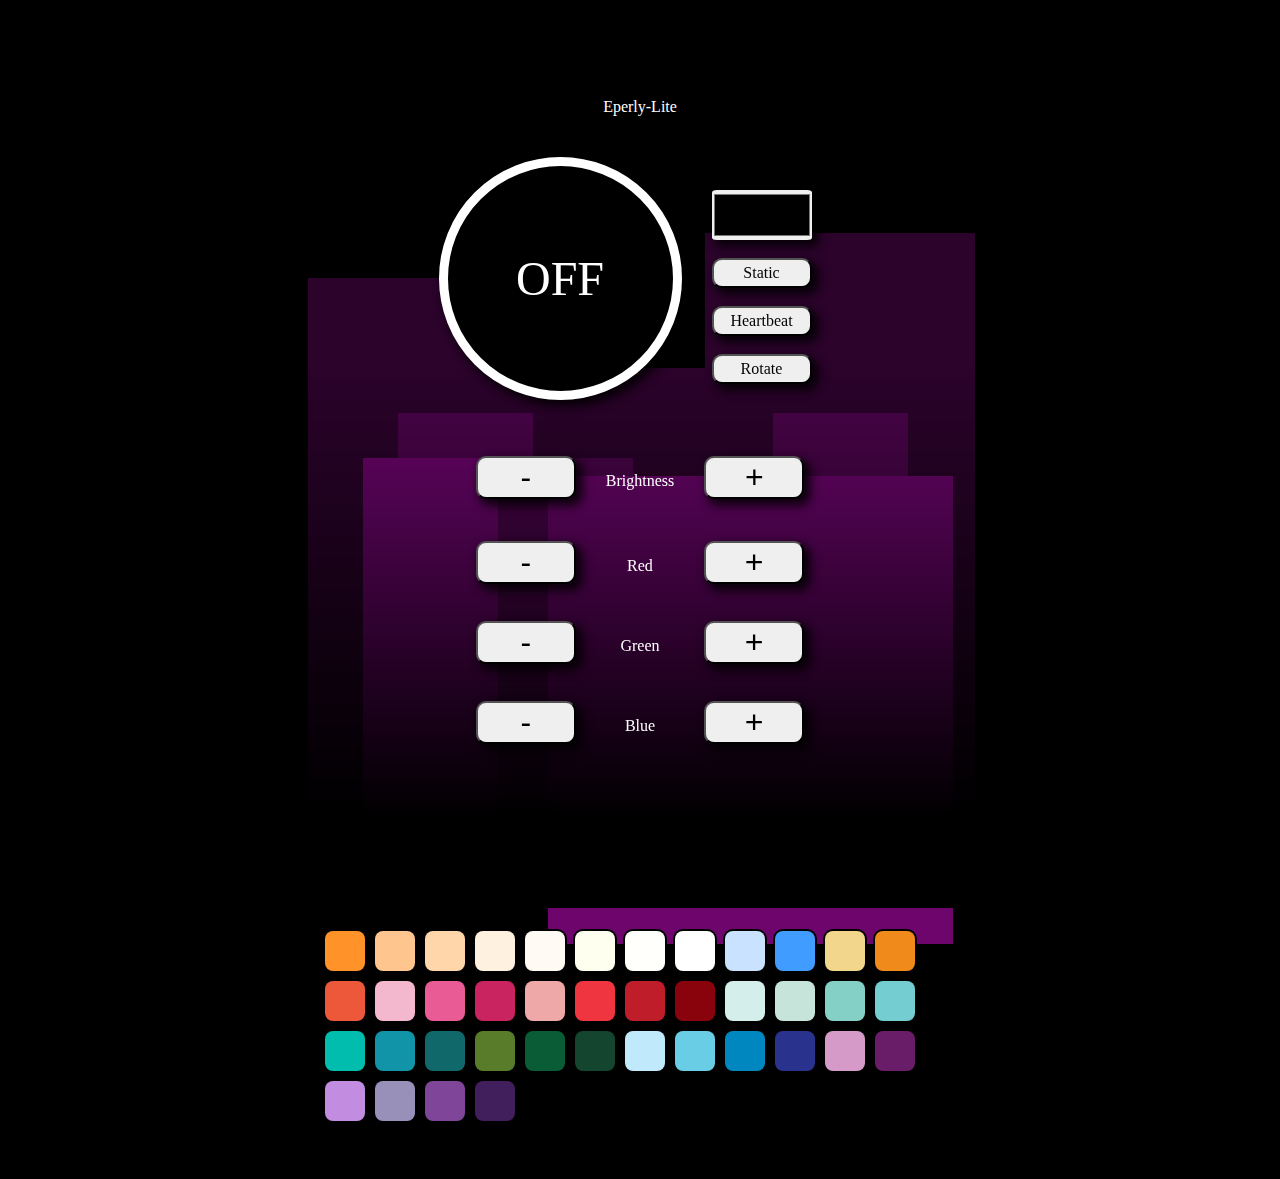
==== commit 24cb9e26: "Added color palette" ====
--- a/index_linked.html
+++ b/index_linked.html
@@ -20,13 +20,30 @@
                 --light-building1: rgb(130, 78, 46);
                 --light-building2: rgb(191, 121, 78);
 
+                --paletteWidth: 40px;
+                --paletteHeight: 40px;
+
             }
 
             .predefinedColor {
                 width: 40px;
                 height: 40px;
-                background-color: yellow;
+                border-radius: 20%;
+                box-shadow: 0 0 0 2px black;
             }
+
+            button{
+                transition: 0.3s;
+            }
+
+            button:hover {scale: 110%}
+
+            .predefinedColor {
+                transition: 0.3s;
+            }
+
+            .predefinedColor:hover {scale: 120%}
+
         </style>
         <title>Eperly-Lite v1.0</title>
     </head>
@@ -362,54 +379,374 @@
             </div>
         </div>
 
-        <!-- <div class="paletteContainer" style="
-                max-width: 100vh;
+        <div class="paletteContainer" style="
+                max-width: 70vh;
                 display: flex;
                 flex-wrap: wrap;
                 gap: 10px;
                 margin: 50px;
+                z-index: 3;
                 "
             >
-            <div class="predefinedColor"></div>
-            <div class="predefinedColor"></div>
-            <div class="predefinedColor"></div>
-            <div class="predefinedColor"></div>
-            <div class="predefinedColor"></div>
-            <div class="predefinedColor"></div>
-            <div class="predefinedColor"></div>
-            <div class="predefinedColor"></div>
-            <div class="predefinedColor"></div>
-            <div class="predefinedColor"></div>
-            <div class="predefinedColor"></div>
-            <div class="predefinedColor"></div>
-            <div class="predefinedColor"></div>
-            <div class="predefinedColor"></div>
-            <div class="predefinedColor"></div>
-            <div class="predefinedColor"></div>
-            <div class="predefinedColor"></div>
-            <div class="predefinedColor"></div>
-            <div class="predefinedColor"></div>
-            <div class="predefinedColor"></div>
-            <div class="predefinedColor"></div>
-            <div class="predefinedColor"></div>
-            <div class="predefinedColor"></div>
-            <div class="predefinedColor"></div>
-            <div class="predefinedColor"></div>
-            <div class="predefinedColor"></div>
-            <div class="predefinedColor"></div>
-            <div class="predefinedColor"></div>
-            <div class="predefinedColor"></div>
-            <div class="predefinedColor"></div>
-            <div class="predefinedColor"></div>
-            <div class="predefinedColor"></div>
-            <div class="predefinedColor"></div>
-            <div class="predefinedColor"></div>
-            <div class="predefinedColor"></div>
-            <div class="predefinedColor"></div>
-            <div class="predefinedColor"></div>
-            <div class="predefinedColor"></div>
-            <div class="predefinedColor"></div>
-            <div class="predefinedColor"></div>
-        </div> -->
-    </body>
+            <!-- Candle -->
+            <a href='/color/0'>
+                <div class="predefinedColor" style="
+                    background-color: #FF9329;
+                    "
+                >
+                </div>
+            </a>
+
+            <!-- tungsten 40W -->
+            <a href='/color/1'>
+                <div class="predefinedColor" style="
+                    background-color: #FFC58F;
+                    "
+                >
+                </div>
+            </a>
+    
+            <!-- tungsten 100W -->
+            <a href='/color/2'>
+                <div class="predefinedColor" style="
+                    background-color: #FFD6AA;
+                    "
+                >
+                </div>
+            </a>
+    
+            <!-- halogen -->
+            <a href='/color/3'>
+                <div class="predefinedColor" style="
+                    background-color: #FFF1E0;
+                    "
+                >
+                </div>
+            </a>
+    
+            <!-- carbon arc -->
+            <a href='/color/4'>
+                <div class="predefinedColor" style="
+                    background-color: #FFFAF4;
+                    "
+                >
+                </div>
+            </a>
+    
+            <!-- high noon -->
+            <a href='/color/5'>
+                <div class="predefinedColor" style="
+                    background-color: #FFFFF0;
+                    "
+                >
+                </div>
+            </a>
+    
+            <!-- ivory -->
+            <a href='/color/6'>
+                <div class="predefinedColor" style="
+                    background-color: #FFFFFB;
+                    "
+                >
+                </div>
+            </a>
+    
+            <!-- direct sunlight -->
+            <a href='/color/7'>
+                <div class="predefinedColor" style="
+                    background-color: #FFFFFF;
+                    "
+                >
+                </div>
+            </a>
+    
+            <!-- overcast sky -->
+            <a href='/color/8'>
+                <div class="predefinedColor" style="
+                    background-color: #C9E2FF;
+                    "
+                >
+                </div>
+            </a>
+    
+            <!-- clear blue sky -->
+            <a href='/color/9'>
+                <div class="predefinedColor" style="
+                    background-color: #409CFF;
+                    "
+                >
+                </div>
+            </a>
+    
+            <!-- red palette 1 -->
+            <a href='/color/10'>
+                <div class="predefinedColor" style="
+                    background-color: #F2D68B;
+                    "
+                >
+                </div>
+            </a>
+    
+            <!-- red palette 2 -->
+            <a href='/color/11'>
+                <div class="predefinedColor" style="
+                    background-color: #EF8A1B;
+                    "
+                >
+                </div>
+            </a>
+    
+            <!-- red palette 3 -->
+            <a href='/color/12'>
+                <div class="predefinedColor" style="
+                    background-color: #ED583B;
+                    "
+                >
+                </div>
+            </a>
+    
+            <!-- red palette 4 -->
+            <a href='/color/13'>
+                <div class="predefinedColor" style="
+                    background-color: #F4B8CE;
+                    "
+                >
+                </div>
+            </a>
+    
+            <!-- red palette 5 -->
+            <a href='/color/14'>
+                <div class="predefinedColor" style="
+                    background-color: #E85B94;
+                    "
+                >
+                </div>
+            </a>
+    
+            <!-- red palette 6 -->
+            <a href='/color/15'>
+                <div class="predefinedColor" style="
+                    background-color: #C9245F;
+                    "
+                >
+                </div>
+            </a>
+    
+            <!-- red palette 7 -->
+            <a href='/color/16'>
+                <div class="predefinedColor" style="
+                    background-color: #EFA8A8;
+                    "
+                >
+                </div>
+            </a>
+    
+            <!-- red palette 8 -->
+            <a href='/color/17'>
+                <div class="predefinedColor" style="
+                    background-color: #EF353F;
+                    "
+                >
+                </div>
+            </a>
+    
+            <!-- red palette 9 -->
+            <a href='/color/18'>
+                <div class="predefinedColor" style="
+                    background-color: #BF1D29;
+                    "
+                >
+                </div>
+            </a>
+    
+            <!-- red palette 10 -->
+            <a href='/color/19'>
+                <div class="predefinedColor" style="
+                    background-color: #89030D;
+                    "
+                >
+                </div>
+            </a>
+    
+            <!-- green palette 1 -->
+            <a href='/color/20'>
+                <div class="predefinedColor" style="
+                    background-color: #D4EEEB;
+                    "
+                >
+                </div>
+            </a>
+    
+            <!-- green palette 2 -->
+            <a href='/color/21'>
+                <div class="predefinedColor" style="
+                    background-color: #C6E4D9;
+                    "
+                >
+                </div>
+            </a>
+    
+            <!-- green palette 3 -->
+            <a href='/color/22'>
+                <div class="predefinedColor" style="
+                    background-color: #85D0C6;
+                    "
+                >
+                </div>
+            </a>
+    
+            <!-- green palette 4 -->
+            <a href='/color/23'>
+                <div class="predefinedColor" style="
+                    background-color: #73CDD1;
+                    "
+                >
+                </div>
+            </a>
+    
+            <!-- green palette 5 -->
+            <a href='/color/24'>
+                <div class="predefinedColor" style="
+                    background-color: #00BDAE;
+                    "
+                >
+                </div>
+            </a>
+    
+            <!-- green palette 6 -->
+            <a href='/color/25'>
+                <div class="predefinedColor" style="
+                    background-color: #1194A7;
+                    "
+                >
+                </div>
+            </a>
+    
+            <!-- green palette 7 -->
+            <a href='/color/26'>
+                <div class="predefinedColor" style="
+                    background-color: #10686B;
+                    "
+                >
+                </div>
+            </a>
+    
+            <!-- green palette 8 -->
+            <a href='/color/27'>
+                <div class="predefinedColor" style="
+                    background-color: #597C2B;
+                    "
+                >
+                </div>
+            </a>
+    
+            <!-- green palette 9 -->
+            <a href='/color/28'>
+                <div class="predefinedColor" style="
+                    background-color: #0A5C36;
+                    "
+                >
+                </div>
+            </a>
+    
+            <!-- green palette 10 -->
+            <a href='/color/29'>
+                <div class="predefinedColor" style="
+                    background-color: #14452F;
+                    "
+                >
+                </div>
+            </a>
+    
+            <!-- blue palette 1 -->
+            <a href='/color/30'>
+                <div class="predefinedColor" style="
+                    background-color: #C1E9FC;
+                    "
+                >
+                </div>
+            </a>
+    
+            <!-- blue palette 2 -->
+            <a href='/color/31'>
+                <div class="predefinedColor" style="
+                    background-color: #6ACDE6;
+                    "
+                >
+                </div>
+            </a>
+    
+            <!-- blue palette 3 -->
+            <a href='/color/32'>
+                <div class="predefinedColor" style="
+                    background-color: #0087BF;
+                    "
+                >
+                </div>
+            </a>
+    
+            <!-- blue palette 4 -->
+            <a href='/color/33'>
+                <div class="predefinedColor" style="
+                    background-color: #29338E;
+                    "
+                >
+                </div>
+            </a>
+    
+            <!-- blue palette 5 -->
+            <a href='/color/34'>
+                <div class="predefinedColor" style="
+                    background-color: #D69AC8;
+                    "
+                >
+                </div>
+            </a>
+    
+            <!-- blue palette 6 -->
+            <a href='/color/35'>
+                <div class="predefinedColor" style="
+                    background-color: #691D69;
+                    "
+                >
+                </div>
+            </a>
+    
+            <!-- blue palette 7 -->
+            <a href='/color/36'>
+                <div class="predefinedColor" style="
+                    background-color: #C28DE0;
+                    "
+                >
+                </div>
+            </a>
+    
+            <!-- blue palette 8 -->
+            <a href='/color/37'>
+                <div class="predefinedColor" style="
+                    background-color: #9990BA;
+                    "
+                >
+                </div>
+            </a>
+    
+            <!-- blue palette 9 -->
+            <a href='/color/38'>
+                <div class="predefinedColor" style="
+                background-color: #7F4599;
+                        "
+                >
+                </div>
+            </a>
+        
+            <!-- blue palette 10 -->
+            <a href='/color/39'>
+                <div class="predefinedColor" style="
+                    background-color: #411E5C;
+                    "
+                >
+                </div>
+            </a>
+            </div>
+        </body>
 </html>